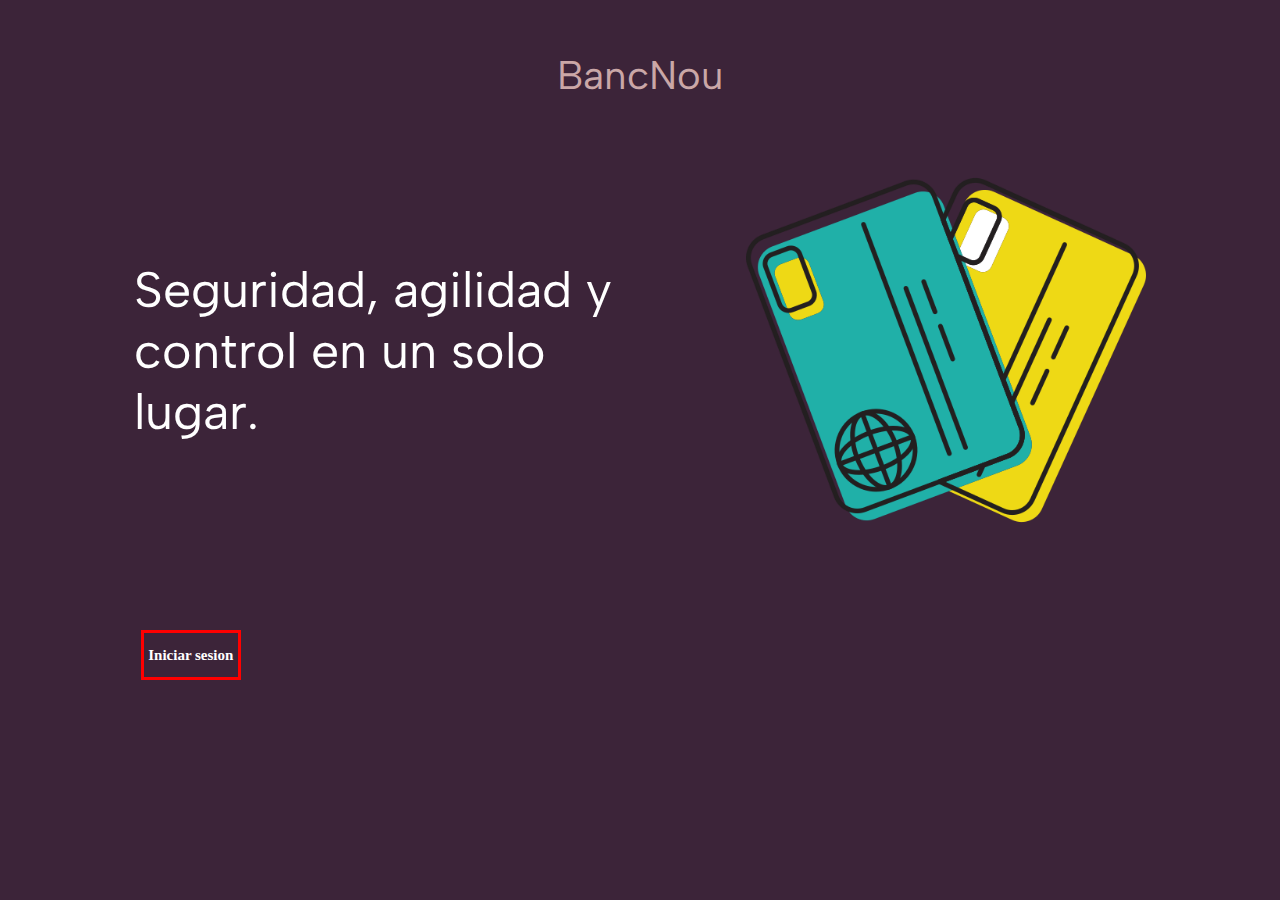
==== index.html @ 7dbfb6b0 "Creacion del index" ====
<html lang="en">
<head>
    <meta charset="UTF-8">
    <meta name="viewport" content="width=device-width, initial-scale=1.0">
    <link rel="stylesheet" href="/etilos.css">
    <!--FUENTE ALBERT SANS-->
    <link rel="preconnect" href="https://fonts.googleapis.com">
    <link rel="preconnect" href="https://fonts.gstatic.com" crossorigin>
    <link href="https://fonts.googleapis.com/css2?family=Albert+Sans:ital,wght@0,100..900;1,100..900&display=swap" rel="stylesheet">
    <title>BancNou</title>
</head>
<body>
    <header class="titulo-header">
        <h1>BancNou</h1>
    </header>

    <main class="main-pagina-principal">
        <div class="texto-principal">
            Seguridad, agilidad y <br>
            control en un solo <br>
            lugar.
        </div>
        <div class="imagen-tarjetas">
            <img src="/images/tarjetas-pagen-principal.png" alt="">
        </div>
    </main>
    <a href="/login.html">
        <div class="boton-login">
            <h3>Iniciar sesion</h3>
        </div>
    </a>
</body>
</html>
---- etilos.css ----
* {
    box-sizing: border-box;
}




body{
    padding: 0;
    margin: 0;
    background-color: #3C2439;
}


.titulo-header{
    display: flex;
    justify-content: center;
    align-items: center;
    color: #CAA7A7;
    height: 150px;
}


.titulo-header h1{
    font-family: "Albert Sans", sans-serif;
    font-optical-sizing: auto;
    font-weight: 400;
    font-style: normal;
    font-size: 40px;
}



/*MAIN PAGINA PRINCIPAL*/

.main-pagina-principal {
    display: flex;
    align-items: center;
    justify-content: space-evenly;
    color: #FFFFFF;
    font-size: 50px;
    text-align: left;
    font-family: "Albert Sans", sans-serif;
}




.imagen-tarjetas{
    width: auto;
    height: auto;
}


.imagen-tarjetas img{
    width: 400px;
    height: 400px;
}


.boton-login{
    padding: 0;
    margin: 0;
    width: 100px;
    height: 50px;
    border: solid 3px red;
    display: flex;
    justify-content: center;
    align-items: center;
    position: absolute;
    top: 70vh;
    left: 11vw;
    overflow-y: hidden;
}


.boton-login h3{
    padding: 0;
    margin: 0;
    text-align: center;
    font-size: 15px;
    color: white;
}
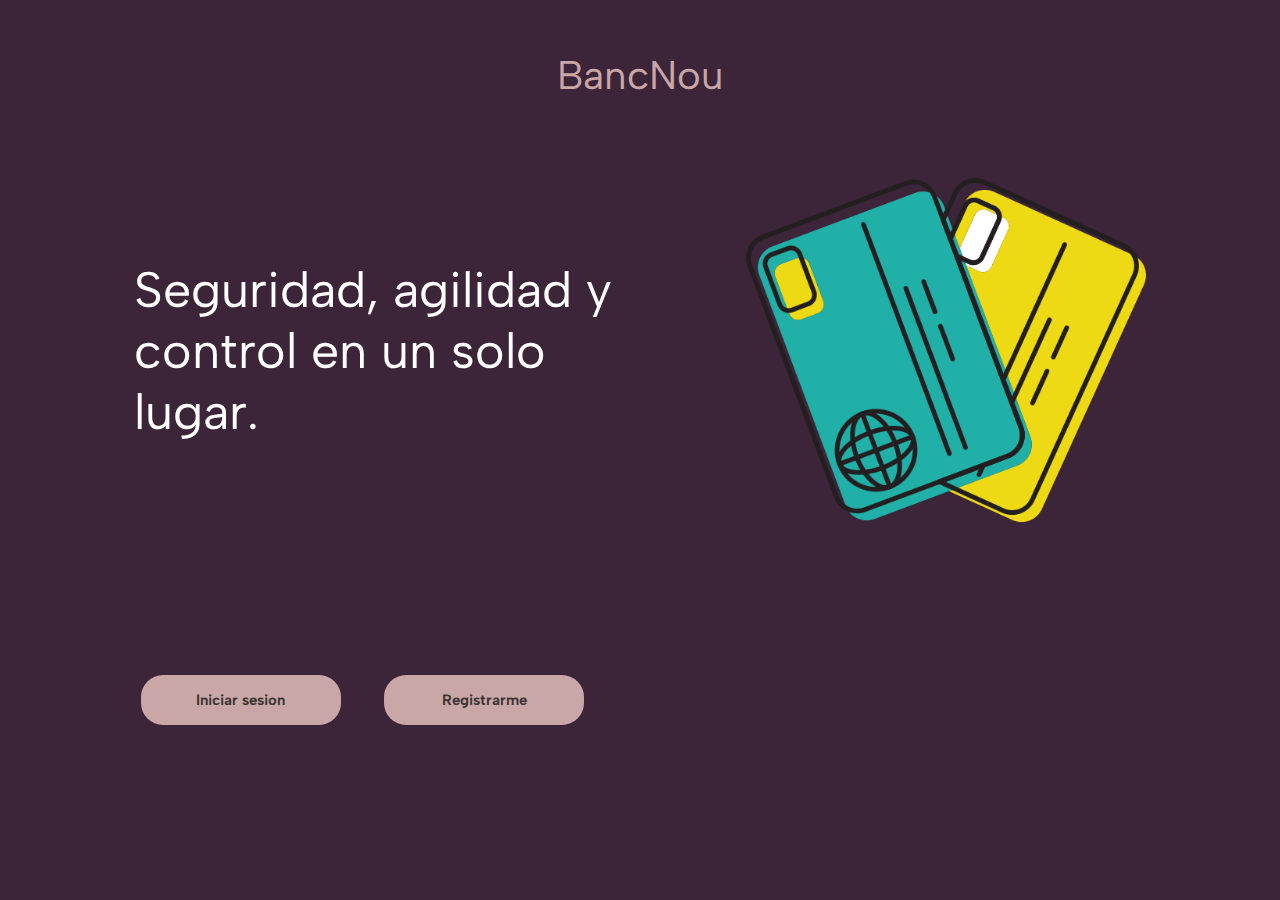
==== commit ac226793: "Botones inicio y registro terminados" ====
--- a/index.html
+++ b/index.html
@@ -29,5 +29,11 @@
             <h3>Iniciar sesion</h3>
         </div>
     </a>
+
+    <a href="#">
+        <div class="boton-registro">
+            <h3>Registrarme</h3>
+        </div>
+    </a>
 </body>
 </html>--- a/etilos.css
+++ b/etilos.css
@@ -61,14 +61,15 @@
 .boton-login{
     padding: 0;
     margin: 0;
-    width: 100px;
+    width: 200px;
     height: 50px;
-    border: solid 3px red;
+    border-radius: 22px;
+    background-color: #CAA7A7;
     display: flex;
     justify-content: center;
     align-items: center;
     position: absolute;
-    top: 70vh;
+    top: 75svh;
     left: 11vw;
     overflow-y: hidden;
 }
@@ -79,5 +80,33 @@
     margin: 0;
     text-align: center;
     font-size: 15px;
-    color: white;
+    color: #221d1dd7;
+    font-family: "Albert Sans", sans-serif;
 }
+
+
+
+.boton-registro{
+    padding: 0;
+    margin: 0;
+    width: 200px;
+    height: 50px;
+    border-radius: 22px;
+    background-color: #CAA7A7;
+    display: flex;
+    justify-content: center;
+    align-items: center;
+    position: absolute;
+    top: 75svh;
+    left: 30vw;
+    overflow-y: hidden;
+}
+
+.boton-registro h3{
+    padding: 0;
+    margin: 0;
+    text-align: center;
+    font-size: 15px;
+    color: #221d1dd7;
+    font-family: "Albert Sans", sans-serif;
+}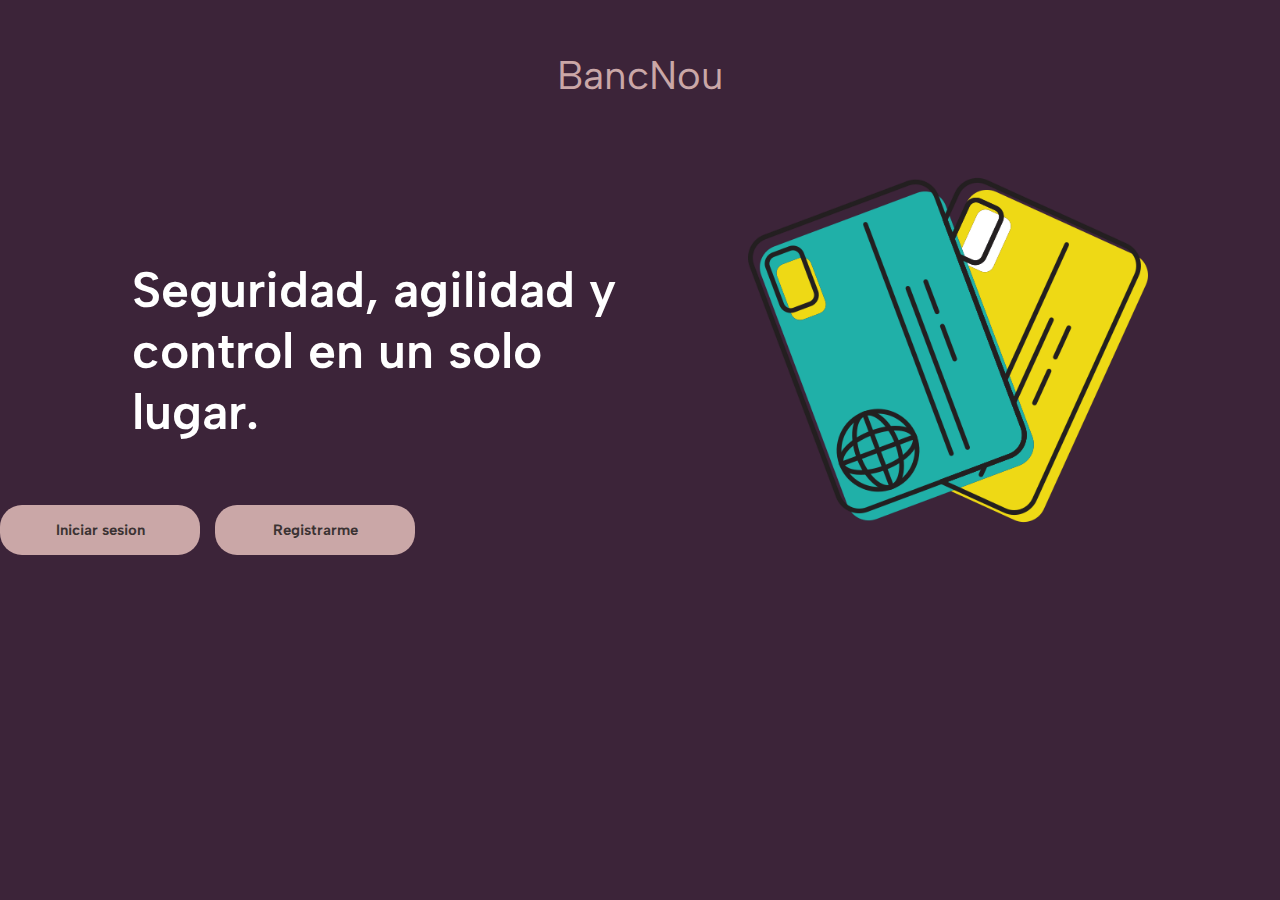
==== commit fe427075: "funcionalidades añadidas (consignar, retirar, enviar)" ====
--- a/index.html
+++ b/index.html
@@ -8,8 +8,9 @@
     <link rel="preconnect" href="https://fonts.gstatic.com" crossorigin>
     <link href="https://fonts.googleapis.com/css2?family=Albert+Sans:ital,wght@0,100..900;1,100..900&display=swap" rel="stylesheet">
     <title>BancNou</title>
+    
 </head>
-<body>
+<body class="bodyIndex">
     <header class="titulo-header">
         <h1>BancNou</h1>
     </header>
@@ -24,16 +25,22 @@
             <img src="/images/tarjetas-pagen-principal.png" alt="">
         </div>
     </main>
-    <a href="/login.html">
-        <div class="boton-login">
-            <h3>Iniciar sesion</h3>
-        </div>
-    </a>
+    <div class="botonesInicio">
+        <a href="#">
+            <div class="boton-login">
+                <h3>Iniciar sesion</h3>
+            </div>
+        </a>
+    
+        <a href="#">
+            <div class="boton-registro">
+                <h3>Registrarme</h3>
+            </div>
+        </a>
+    </div>
 
-    <a href="#">
-        <div class="boton-registro">
-            <h3>Registrarme</h3>
-        </div>
-    </a>
+
+    <script src="/login.js"></script>
+    <script src="/registro.js"></script>
 </body>
 </html>--- a/etilos.css
+++ b/etilos.css
@@ -37,10 +37,13 @@
     display: flex;
     align-items: center;
     justify-content: space-evenly;
-    color: #FFFFFF;
-    font-size: 50px;
+    color: #ffffff;
     text-align: left;
     font-family: "Albert Sans", sans-serif;
+    font-optical-sizing: auto;
+    font-weight: 600;
+    font-style: normal;
+    font-size: 50px;
 }
 
 
@@ -68,9 +71,6 @@
     display: flex;
     justify-content: center;
     align-items: center;
-    position: absolute;
-    top: 75svh;
-    left: 11vw;
     overflow-y: hidden;
 }
 
@@ -96,9 +96,6 @@
     display: flex;
     justify-content: center;
     align-items: center;
-    position: absolute;
-    top: 75svh;
-    left: 30vw;
     overflow-y: hidden;
 }
 
@@ -109,4 +106,16 @@
     font-size: 15px;
     color: #221d1dd7;
     font-family: "Albert Sans", sans-serif;
-}+}
+.botonesInicio{
+    display: flex;
+    position: relative;
+    bottom: 5%;
+    gap: 15px;
+}
+.botonesInicio a{
+    text-decoration: none;
+}
+
+
+
